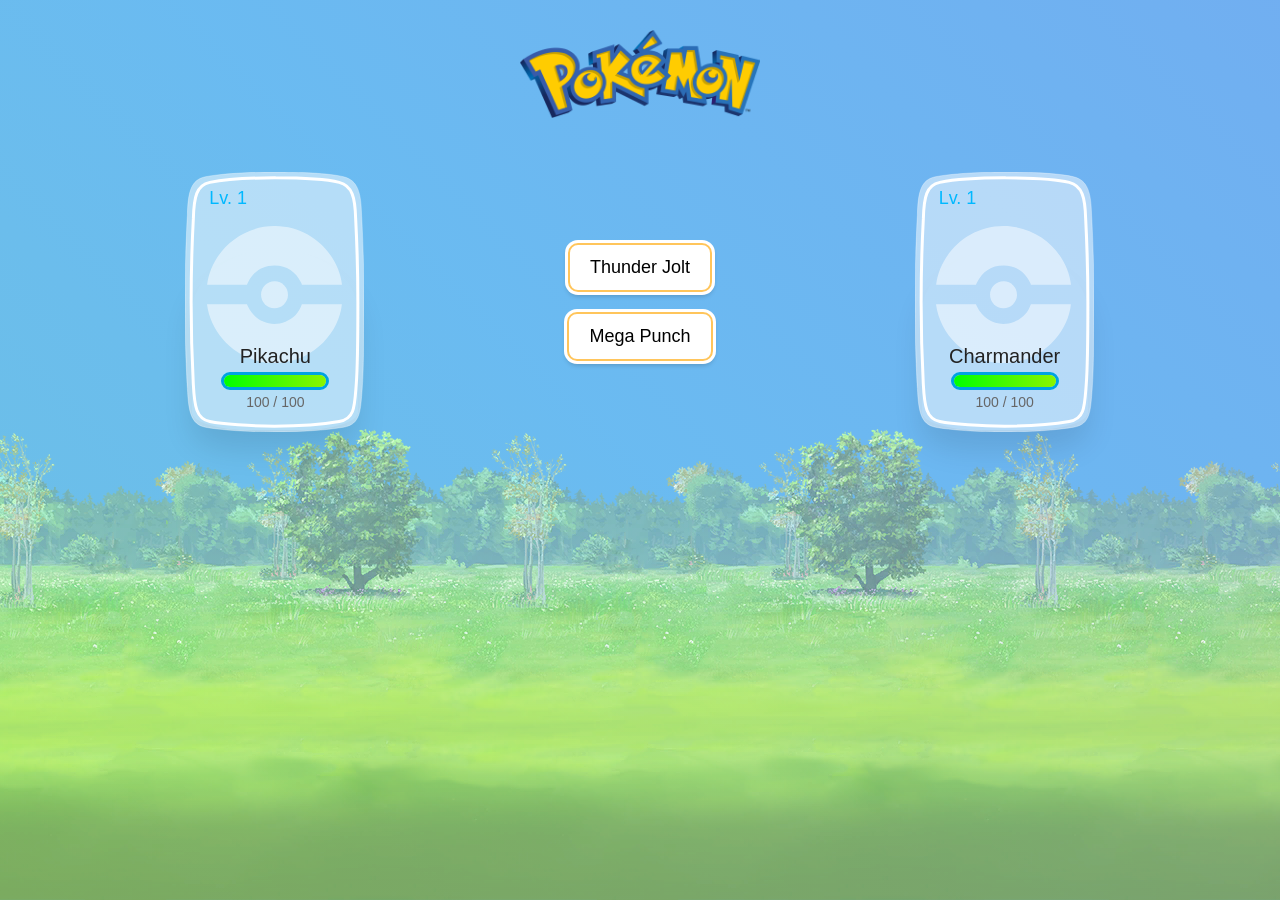
==== js game/index.html @ 96aea319 "Add files via upload" ====
<!doctype html>
<html lang="en">
<head>
    <meta charset="UTF-8">
    <meta name="viewport"
          content="width=device-width, user-scalable=no, initial-scale=1.0, maximum-scale=1.0, minimum-scale=1.0">
    <meta http-equiv="X-UA-Compatible" content="ie=edge">
    <title>Pokemon Fight</title>
    <link rel="stylesheet" href="style.css">
</head>
<body>
<div class="body">
    <header>
        <img class="logo"
             title="Reset Game"
             src="./assets/Pokemon_logo.png"
             alt="Pokemon">
    </header>
    <div class="playground">
        <div class="pokemon character">
            <span class="lvl">Lv. 1</span>
            <div class="details">
                <h2 class="name" id="name-character">
                    Pikachu
                </h2>
                <div class="hp">
                    <div class="bar">
                        <div class="health" id="progressbar-character" style="width: 100%;"></div>
                    </div>
                    <span class="text" id="health-character">100 / 100</span>
                </div>
            </div>
        </div>

        <div class="control">
            <button class="button" id="btn-kick">
                Thunder Jolt
            </button>
            <button class="button" id="btn-kick2">
                Mega Punch
            </button>
        </div>

        <div class="pokemon enemy">
            <span class="lvl">Lv. 1</span>
            <div class="details">
                <h2 class="name" id="name-enemy">
                    Charmander
                </h2>
                <div class="hp">
                    <div class="bar">
                        <div class="health" id="progressbar-enemy" style="width: 100%;"></div>
                    </div>
                    <span class="text" id="health-enemy">100 / 100</span>
                </div>
            </div>
        </div>
    </div>
</div>
<div class="catch_screen"></div>

<script src="main.js"></script>
</body>
</html>
---- js game/style.css ----
* {
    box-sizing: border-box;
}

html, body {
    padding: 0;
    margin: 0;
}

body {
    color: black;
    position: relative;
    background: red;
    background: linear-gradient(45deg, #d2ffde, #ceefff, #ded1ff);
    background-size: cover;
    background-repeat: no-repeat;
    padding: 0;
    font-family: "Heebo", sans-serif;
    background: url(./assets/Parkscene_Background.png) center bottom repeat-x, url(./assets/SkyDay.png) center top / cover;
    text-align: center;
    user-select: none;
}

.catch_screen {
    width: 100vw;
    height: 100vh;
    background: linear-gradient(45deg, #d2ffde, #ceefff, #ded1ff);
    position: fixed;
    z-index: 0;
    top: 0;
    bottom: 0;
    left: 0;
    right: 0;
    opacity: .4;
}

.control {
    width: 320px;
    height: 260px;
    position: relative;
    margin: 20px;
    display: flex;
    flex-direction: column;
    gap: 20px;
    justify-content: center;
    align-items: center;
}

.playground {
    max-width: 1024px;
    display: flex;
    justify-content: space-around;
    margin: 30px auto;
}

.arrow {
    position: absolute;
    left: 0;
    top: 50%;
    width: 36px;
    height: 36px;
    -webkit-animation: boing 0.8s ease infinite;
    animation: boing 0.8s ease infinite;
    -webkit-transform-origin: right center;
    transform-origin: right center;
    pointer-events: none;
}
.arrow svg {
    position: absolute;
    width: 36px;
    left: 0;
    top: 0;
    -webkit-filter: drop-shadow(0px 2px 3px rgba(0, 0, 0, 0.4));
    filter: drop-shadow(0px 2px 3px rgba(0, 0, 0, 0.4));
    -webkit-animation: smoosh 0.7s ease infinite;
    animation: smoosh 0.7s ease infinite;
}

.pokes {
    display: -webkit-box;
    display: flex;
    -webkit-box-flex: wrap;
    flex: wrap;
    width: 100%;
    -webkit-box-pack: center;
    justify-content: center;
    margin-bottom: 30px;
}

.pokemon {
    text-align: center;
    position: relative;
    width: 180px;
    height: 260px;
    min-width: 150px;
    margin: 20px;
    background-image: url(./assets/card.svg);
    background-repeat: no-repeat;
    background-size: contain;
}

.pokemon::before {
    content: "";
    display: block;
    position: absolute;
    opacity: 0.5;
    transition: all 0.5s ease;
    width: 76%;
    height: 53%;
    left: 12%;
    top: 47%;
    transform: translateY(-50%);
    background-image: url(./assets/pockeball.svg);
    background-repeat: no-repeat;
    background-size: contain;
}
.pokemon * {
    vertical-align: middle;
}
.pokemon .card {
    max-width: 100%;
}
.pokemon label {
    position: absolute;
    left: 10px;
    right: 10px;
    top: 10px;
    bottom: 10px;
    z-index: 1;
    cursor: pointer;
}
.pokemon .radio {
    position: absolute;
    opacity: 0;
}
.pokemon .lvl {
    color: #00b8ff;
    position: absolute;
    left: 24px;
    top: 16px;
    font-weight: 400;
    font-size: 18px;
}
.pokemon .sex {
    position: absolute;
    right: 32px;
    top: 18px;
}
.pokemon .sex .icon {
    width: 18px;
}
.pokemon .sex .icon.female {
    -webkit-transform: rotate(-45deg);
    transform: rotate(-45deg);
}
.pokemon .sprite {
    position: absolute;
    top: 40%;
    left: 50%;
    -webkit-transform: translate(-50%, -50%);
    transform: translate(-50%, -50%);
    max-width: 100px;
}
.pokemon .details {
    position: absolute;
    top: 65%;
    left: 0;
    right: 0;
}
.pokemon .details .name {
    font-size: 20px;
    font-weight: 400;
    color: #222;
    margin: 4px 0;
    display: inline-block;
}
.pokemon .details .hp {
    width: 60%;
    margin: auto;
}
.pokemon .details .hp .text {
    color: #666;
    display: inline-block;
    padding-top: 4px;
    font-size: 14px;
}
.pokemon .details .hp .bar {
    border-radius: 50px;
    background: #073fa7;
    border: 3.5px solid #00a3e2;
    height: 18px;
    overflow: hidden;
}
.pokemon .details .hp .bar .health {
    width: 50%;
    height: 100%;
    background: -webkit-gradient(linear, left top, right top, from(lime), to(#8bf500));
    background: linear-gradient(to right, lime, #8bf500);
}
.pokemon .details .hp .bar .health.low {
    background: -webkit-gradient(linear, left top, right top, from(#ffcc00), to(#f1f500));
    background: linear-gradient(to right, #ffcc00, #f1f500);
}
.pokemon .details .hp .bar .health.critical {
    background: -webkit-gradient(linear, left top, right top, from(#d20000), to(#f51700));
    background: linear-gradient(to right, #d20000, #f51700);
}
.pokemon .pokeball {
    position: absolute;
    fill: white;
    opacity: 0.5;
    -webkit-transition: all 0.5s ease;
    transition: all 0.5s ease;
    width: 76%;
    left: 12%;
    top: 47%;
    -webkit-transform: translateY(-50%);
    transform: translateY(-50%);
}
.pokemon .cell {
    -webkit-transition: all 0.2s ease;
    transition: all 0.2s ease;
}
.pokemon .cell .bg {
    stroke: rgba(255, 255, 255, 0.5);
    fill: rgba(255, 255, 255, 0.5);
    -webkit-transition: all 1.15s ease;
    transition: all 1.15s ease;
}
.pokemon .cell .stroke {
    stroke: white;
    stroke-width: 4px;
}
.pokemon:after {
    content: "";
    display: block;
    position: absolute;
    left: 7px;
    right: 7px;
    bottom: 2px;
    height: 180px;
    border-radius: 100% 100% 70% 70% / 70% 70% 20% 20%;
    background: transparent;
    box-shadow: 0 20px 30px rgba(0, 0, 0, 0.1);
    -webkit-transition: all 0.2s ease;
    transition: all 0.2s ease;
    z-index: -2;
}
.pokemon.selected:after {
    box-shadow: 0 20px 30px rgba(0, 0, 0, 0.5);
}
.pokemon.selected .cell {
    -webkit-filter: drop-shadow(0px 2px 6px white);
    filter: drop-shadow(0px 2px 6px white);
    -webkit-transform: scale(1.02);
    transform: scale(1.02);
}
.pokemon.selected .cell .bg {
    fill: rgba(255, 246, 146, 0.9);
    fill: url(#bg-gradient-selected) !important;
}
.pokemon.selected .pokeball {
    opacity: 0.8;
}
.pokemon.selected .sprite {
    -webkit-animation: bounce 0.8s ease infinite;
    animation: bounce 0.8s ease infinite;
}

.button {
    position: relative;
    background: white;
    border: 2px solid #ffc55b;
    border-radius: 10px;
    min-height: 30px;
    vertical-align: middle;
    padding: 12px 20px;
    outline: none !important;
    cursor: pointer;
    font-size: 18px;

}
.button:after {
    content: "";
    position: absolute;
    left: -5px;
    right: -5px;
    top: -5px;
    bottom: -5px;
    background: white;
    border-radius: 13px;
    z-index: -1;
    box-shadow: 0 3px 5px -2px rgba(0, 0, 0, 0.2);
}
.button:hover {
    background: -webkit-gradient(linear, left top, left bottom, from(#ffd78e), to(#ffc55b));
    background: linear-gradient(to bottom, #ffd78e, #ffc55b);
    border-color: white;
}
.button:hover:after {
    background: -webkit-gradient(linear, left top, left bottom, from(#ffd78e), to(#ffc55b));
    background: linear-gradient(to bottom, #ffd78e, #ffc55b);
    box-shadow: 0 0 5px 2px white, 0 0 15px #ffe9c1, 0 3px 5px -2px rgba(0, 0, 0, 0.2);
}

.candy {
    display: block;
    position: absolute;
    top: 52%;
    left: 55%;
    height: 12px;
    width: 12px;
    -webkit-transform: scale(1);
    transform: scale(1);
    margin: 12px;
}
.candy.mighty {
    -webkit-filter: hue-rotate(300deg) saturate(2.2);
    filter: hue-rotate(300deg) saturate(2.2);
}
.candy.smart {
    -webkit-filter: hue-rotate(200deg) saturate(1) brightness(0.65) contrast(3);
    filter: hue-rotate(200deg) saturate(1) brightness(0.65) contrast(3);
}
.candy.tough {
    -webkit-filter: hue-rotate(170deg) saturate(1) brightness(0.65) contrast(3.1);
    filter: hue-rotate(170deg) saturate(1) brightness(0.65) contrast(3.1);
}
.candy.courage {
    -webkit-filter: hue-rotate(40deg) saturate(1) brightness(0.8) contrast(2);
    filter: hue-rotate(40deg) saturate(1) brightness(0.8) contrast(2);
}
.candy.quick {
    -webkit-filter: hue-rotate(140deg) saturate(1) brightness(0.8) contrast(1.8);
    filter: hue-rotate(140deg) saturate(1) brightness(0.8) contrast(1.8);
}
.candy:after {
    content: "";
    display: block;
    height: 1px;
    width: 1px;
    box-shadow: 0px 5px #000000, 0px 6px #000000, 0px 7px #000000, 1px 8px #000000, 3px 9px #000000, 2px 9px #000000, 4px 10px #000000, 5px 10px #000000, 6px 11px #000000, 7px 11px #000000, 8px 11px #000000, 9px 10px #000000, 10px 9px #000000, 10px 8px #000000, 10px 7px #000000, 10px 6px #000000, 10px 5px #000000, 10px 4px #000000, 10px 3px #000000, 9px 2px #000000, 8px 1px #000000, 7px 1px #000000, 6px 1px #000000, 5px 2px #000000, 4px 2px #000000, 3px 3px #000000, 2px 3px #000000, 1px 4px #000000, 8px 2px #ffffff, 7px 2px #ffffff, 6px 3px #ffffff, 7px 3px #ffffff, 8px 3px #ffffff, 9px 3px #ffffff, 8px 4px #ffffff, 6px 2px #fff69c, 5px 3px #fff69c, 4px 3px #fff69c, 4px 4px #fff69c, 2px 4px #fff69c, 3px 5px #fff69c, 6px 4px #fff69c, 9px 5px #fff69c, 9px 7px #fff69c, 6px 8px #fff69c, 3px 4px #fff6e6, 2px 5px #fff6e6, 3px 6px #fff6e6, 7px 4px #fff6e6, 9px 4px #fff6e6, 7px 8px #fff6e6, 8px 8px #ffffff, 8px 10px #dea410, 7px 10px #dea410, 6px 10px #dea410, 9px 9px #dea410, 8px 9px #dea410, 7px 9px #dea410, 6px 9px #dea410, 5px 9px #dea410, 4px 9px #dea410, 4px 8px #dea410, 3px 8px #dea410, 2px 8px #dea410, 2px 7px #dea410, 1px 7px #dea410, 1px 6px #dea410, 1px 5px #eec529, 2px 6px #eec529, 3px 7px #eec529, 5px 8px #eec529, 9px 8px #eec529, 7px 6px #f6de41, 8px 6px #f6de41, 8px 7px #f6de41, 7px 7px #f6de41, 7px 5px #f6de41, 6px 5px #f6de41, 5px 5px #f6de41, 6px 6px #f6de41, 5px 4px #ffe65a, 4px 5px #ffe65a, 8px 5px #ffe65a, 9px 6px #ffe65a, 4px 6px #ffe65a, 5px 6px #ffe65a, 5px 7px #ffe65a, 6px 7px #ffe65a, 4px 7px #fff69c;
}

.heart {
    width: 18px;
    height: 18px;
    display: block;
    position: absolute;
    top: 54%;
    left: 39%;
    -webkit-animation: float 1s ease infinite;
    animation: float 1s ease infinite;
}
.heart:after {
    content: "";
    width: 1px;
    height: 1px;
    display: block;
    box-shadow: 8px 15px #000000, 9px 15px #000000, 10px 14px #000000, 11px 13px #000000, 12px 12px #000000, 13px 11px #000000, 14px 10px #000000, 15px 9px #000000, 15px 8px #000000, 15px 7px #000000, 15px 6px #000000, 14px 4px #000000, 12px 3px #000000, 11px 3px #000000, 9px 5px #000000, 8px 5px #000000, 7px 14px #000000, 6px 13px #000000, 5px 12px #000000, 4px 11px #000000, 3px 10px #000000, 2px 9px #000000, 2px 8px #000000, 2px 7px #000000, 2px 6px #000000, 3px 4px #000000, 5px 3px #000000, 6px 3px #000000, 8px 14px #a53367, 9px 14px #a53367, 10px 13px #a53367, 11px 12px #a53367, 12px 11px #a53367, 13px 10px #a53367, 14px 9px #a53367, 14px 5px #a53367, 13px 4px #a53367, 3px 5px #a53367, 4px 4px #a53367, 7px 13px #a53367, 6px 12px #a53367, 5px 11px #a53367, 4px 10px #a53367, 3px 9px #a53367, 3px 6px #a53367, 14px 6px #a53367, 10px 4px #a53367, 7px 4px #a53367, 6px 4px #a53367, 11px 4px #a53367, 7px 5px #a53367, 10px 5px #a53367, 8px 6px #a53367, 9px 6px #a53367, 3px 7px #eb86ae, 3px 8px #eb86ae, 5px 4px #eb86ae, 12px 4px #eb86ae, 14px 7px #eb86ae, 14px 8px #eb86ae, 8px 13px #eb86ae, 9px 13px #eb86ae, 7px 12px #eb86ae, 4px 9px #eb86ae, 13px 9px #eb86ae, 12px 10px #eb86ae, 10px 12px #eb86ae, 5px 10px #eb86ae, 4px 5px #eb86ae, 13px 5px #eb86ae, 5px 6px #ffffff, 6px 6px #ffffff, 5px 7px #ffffff, 11px 6px #ffffff, 6px 7px #feccf1, 5px 8px #feccf1, 4px 6px #feccf1, 5px 5px #feccf1, 11px 7px #feccf1, 9px 8px #ffc6f8, 8px 8px #ffc6f8, 8px 9px #ffc6f8, 9px 9px #ffc6f8, 7px 9px #f2d2f9, 6px 8px #f2d2f9, 7px 8px #f2d2f9, 13px 8px #ffa5da, 12px 9px #ffa5da, 11px 10px #ffa5da, 11px 11px #ffa5da, 10px 11px #ffa5da, 9px 12px #ffa5da, 8px 12px #ffa5da, 13px 7px #ffa5da, 13px 6px #ffa5da, 12px 5px #ffa5da, 4px 7px #ffa5da, 4px 8px #ffa5da, 5px 9px #ffa5da, 6px 10px #ffa5da, 6px 11px #ffa5da, 7px 11px #ffa5da, 12px 7px #ffd2f2, 12px 8px #ffd2f2, 11px 9px #ffd2f2, 10px 10px #ffd2f2, 9px 11px #ffd2f2, 8px 11px #ffd2f2, 6px 9px #ffd2f2, 7px 10px #ffd2f2, 8px 10px #ffd2f2, 9px 10px #ffd2f2, 10px 9px #ffd2f2, 11px 8px #ffd2f2, 10px 8px #ffd2f2, 10px 7px #ffd2f2, 12px 6px #ffc6f8, 7px 7px #ffc6f8, 8px 7px #ff87c2, 9px 7px #ff87c2, 10px 6px #ff87c2, 11px 5px #ff87c2, 7px 6px #ff87c2, 6px 5px #ff87c2, 2px 4px #f2d2f9, 3px 3px #f2d2f9, 5px 2px #f2d2f9, 6px 2px #f2d2f9, 11px 2px #f2d2f9, 12px 2px #f2d2f9, 14px 3px #f2d2f9, 15px 4px #f2d2f9, 2px 10px #eb86ae, 3px 11px #eb86ae, 4px 12px #eb86ae, 5px 13px #eb86ae, 6px 14px #eb86ae, 11px 14px #eb86ae, 12px 13px #eb86ae, 13px 12px #eb86ae, 14px 11px #eb86ae, 15px 10px #eb86ae, 16px 7px #eb86ae, 16px 8px #eb86ae, 15px 5px #eb86ae, 13px 3px #eb86ae, 10px 3px #eb86ae, 9px 4px #eb86ae, 7px 3px #eb86ae, 8px 4px #eb86ae, 4px 3px #eb86ae, 2px 5px #eb86ae, 1px 7px #eb86ae, 1px 8px #eb86ae, 1px 6px #f2d2f9, 1px 9px #f2d2f9, 6px 15px #f2d2f9, 5px 14px #f2d2f9, 4px 13px #f2d2f9, 3px 12px #f2d2f9, 2px 11px #f2d2f9, 4px 2px #f2d2f9, 8px 3px #f2d2f9, 9px 3px #f2d2f9, 13px 2px #f2d2f9, 11px 15px #f2d2f9, 12px 14px #f2d2f9, 13px 13px #f2d2f9, 14px 12px #f2d2f9, 15px 11px #f2d2f9, 16px 9px #f2d2f9, 16px 6px #f2d2f9, 1px 10px #ffc6f8, 16px 10px #ffc6f8, 16px 5px #ffc6f8, 1px 5px #ffc6f8, 7px 2px #ffc6f8, 10px 2px #ffc6f8, 7px 15px #a53367, 10px 15px #a53367, 7px 16px #f2d2f9, 10px 16px #f2d2f9, 8px 16px #ffa5da, 9px 16px #ffa5da;
}

@-webkit-keyframes boing {
    0%,
    100% {
        -webkit-transform: translateY(-50%) translateX(-90%) scaleX(1) scaleY(1);
        transform: translateY(-50%) translateX(-90%) scaleX(1) scaleY(1);
    }
    50% {
        -webkit-transform: translateY(-50%) translateX(-60%) scaleX(0.95) scaleY(1.1);
        transform: translateY(-50%) translateX(-60%) scaleX(0.95) scaleY(1.1);
    }
}

@keyframes boing {
    0%,
    100% {
        -webkit-transform: translateY(-50%) translateX(-90%) scaleX(1) scaleY(1);
        transform: translateY(-50%) translateX(-90%) scaleX(1) scaleY(1);
    }
    50% {
        -webkit-transform: translateY(-50%) translateX(-60%) scaleX(0.95) scaleY(1.1);
        transform: translateY(-50%) translateX(-60%) scaleX(0.95) scaleY(1.1);
    }
}
@-webkit-keyframes bounce {
    0%,
    100% {
        -webkit-transform: translateY(-50%) translateX(-50%) scaleX(1) scaleY(1);
        transform: translateY(-50%) translateX(-50%) scaleX(1) scaleY(1);
    }
    50% {
        -webkit-transform: translateY(-60%) translateX(-50%) scaleX(0.95) scaleY(1.03);
        transform: translateY(-60%) translateX(-50%) scaleX(0.95) scaleY(1.03);
    }
}
@keyframes bounce {
    0%,
    100% {
        -webkit-transform: translateY(-50%) translateX(-50%) scaleX(1) scaleY(1);
        transform: translateY(-50%) translateX(-50%) scaleX(1) scaleY(1);
    }
    50% {
        -webkit-transform: translateY(-60%) translateX(-50%) scaleX(0.95) scaleY(1.03);
        transform: translateY(-60%) translateX(-50%) scaleX(0.95) scaleY(1.03);
    }
}
@-webkit-keyframes float {
    0%,
    100% {
        -webkit-transform: translateY(-50%) translateX(-50%);
        transform: translateY(-50%) translateX(-50%);
    }
    50% {
        -webkit-transform: translateY(-57%) translateX(-50%);
        transform: translateY(-57%) translateX(-50%);
    }
}
@keyframes float {
    0%,
    100% {
        -webkit-transform: translateY(-50%) translateX(-50%);
        transform: translateY(-50%) translateX(-50%);
    }
    50% {
        -webkit-transform: translateY(-57%) translateX(-50%);
        transform: translateY(-57%) translateX(-50%);
    }
}
body,
html {
    min-height: 100%;
    text-align: center;
}

h1 {
    display: inline-block;
    font-size: 60px;
    margin: 10px;
    color: #805cff;
    font-weight: 900;
}

.logo {
    max-width: 240px;
    margin: 30px 20px 0;
}

.body {
    position: relative;
    z-index: 1;
}


.wrap {
    display: flex;
    margin: 0 auto;
    justify-content: center;
}

.row {
    margin-bottom: 12px;
}
.column {
    display: flex;
}
.action {
    display: flex;
    flex-direction: column;
    justify-content: center;
    padding: 0 24px;
}

.action label {
    padding: 6px 0;
}

.button:disabled {
    opacity: .5;
    cursor: not-allowed;
}
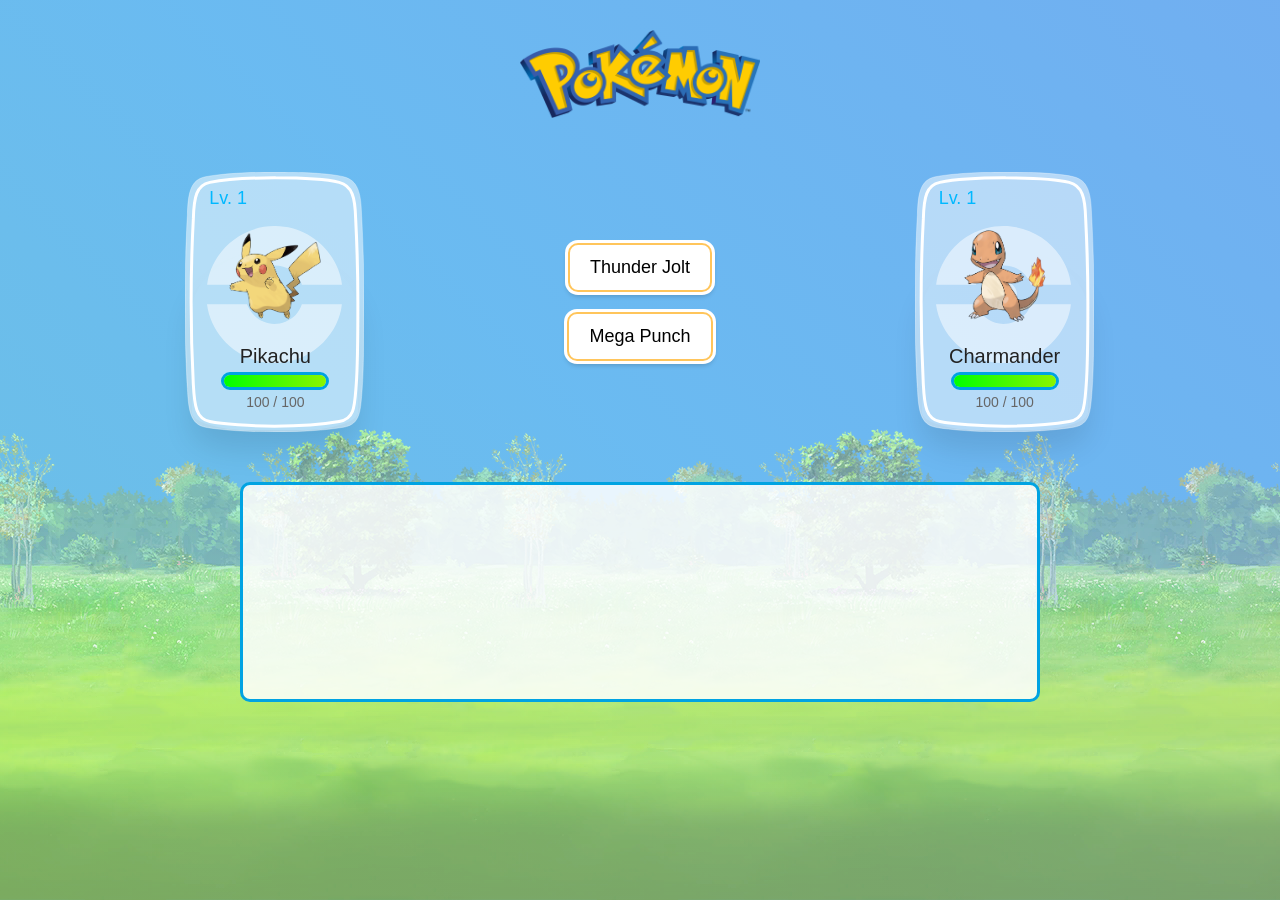
==== commit f3365668: "Add files via upload" ====
--- a/js game/index.html
+++ b/js game/index.html
@@ -19,6 +19,7 @@
     <div class="playground">
         <div class="pokemon character">
             <span class="lvl">Lv. 1</span>
+            <img src="./assets/pikachu.png" class="sprite" alt="Pikachu">
             <div class="details">
                 <h2 class="name" id="name-character">
                     Pikachu
@@ -43,6 +44,7 @@
 
         <div class="pokemon enemy">
             <span class="lvl">Lv. 1</span>
+            <img src="./assets/charmander.png" class="sprite" alt="Charmander">
             <div class="details">
                 <h2 class="name" id="name-enemy">
                     Charmander
@@ -56,6 +58,7 @@
             </div>
         </div>
     </div>
+    <div id="logs"></div>
 </div>
 <div class="catch_screen"></div>
 
--- a/js game/style.css
+++ b/js game/style.css
@@ -479,3 +479,22 @@
     opacity: .5;
     cursor: not-allowed;
 }
+
+#logs {
+    max-width: 800px;
+    height: 220px;
+    overflow-y: auto;
+    margin: 0 auto 30px;
+    padding: 10px 20px;
+    text-align: left;
+    background: rgba(255, 255, 255, 0.85);
+    border: 3px solid #00a3e2;
+    border-radius: 10px;
+}
+
+#logs p {
+    margin: 0 0 8px;
+    padding-bottom: 8px;
+    border-bottom: 1px solid #ccc;
+    font-size: 16px;
+}
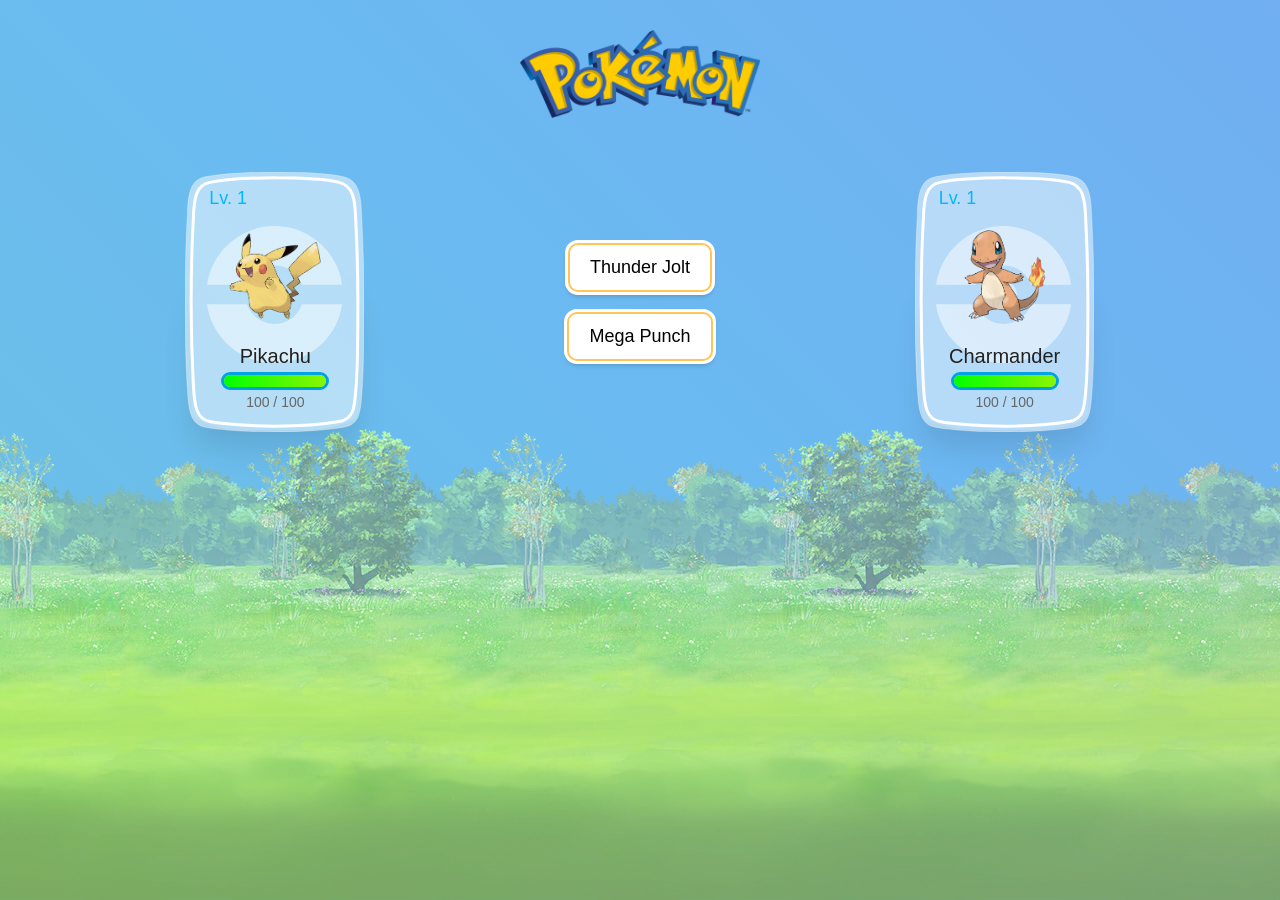
==== commit 7a4294bf: "Add files via upload" ====
--- a/js game/index.html
+++ b/js game/index.html
@@ -58,7 +58,6 @@
             </div>
         </div>
     </div>
-    <div id="logs"></div>
 </div>
 <div class="catch_screen"></div>
 
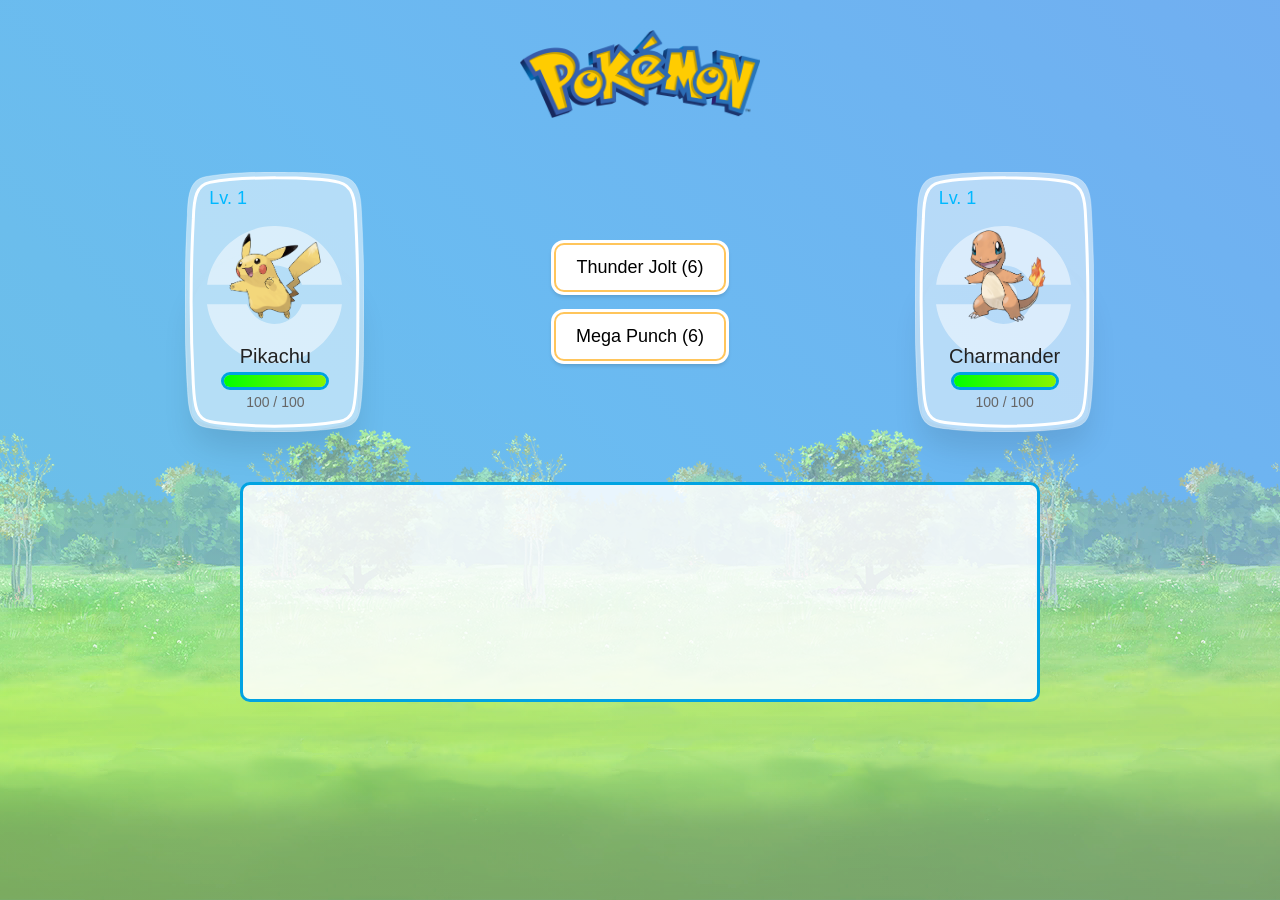
==== commit 7735fd31: "Add files via upload" ====
--- a/js game/index.html
+++ b/js game/index.html
@@ -58,6 +58,7 @@
             </div>
         </div>
     </div>
+    <div id="logs"></div>
 </div>
 <div class="catch_screen"></div>
 
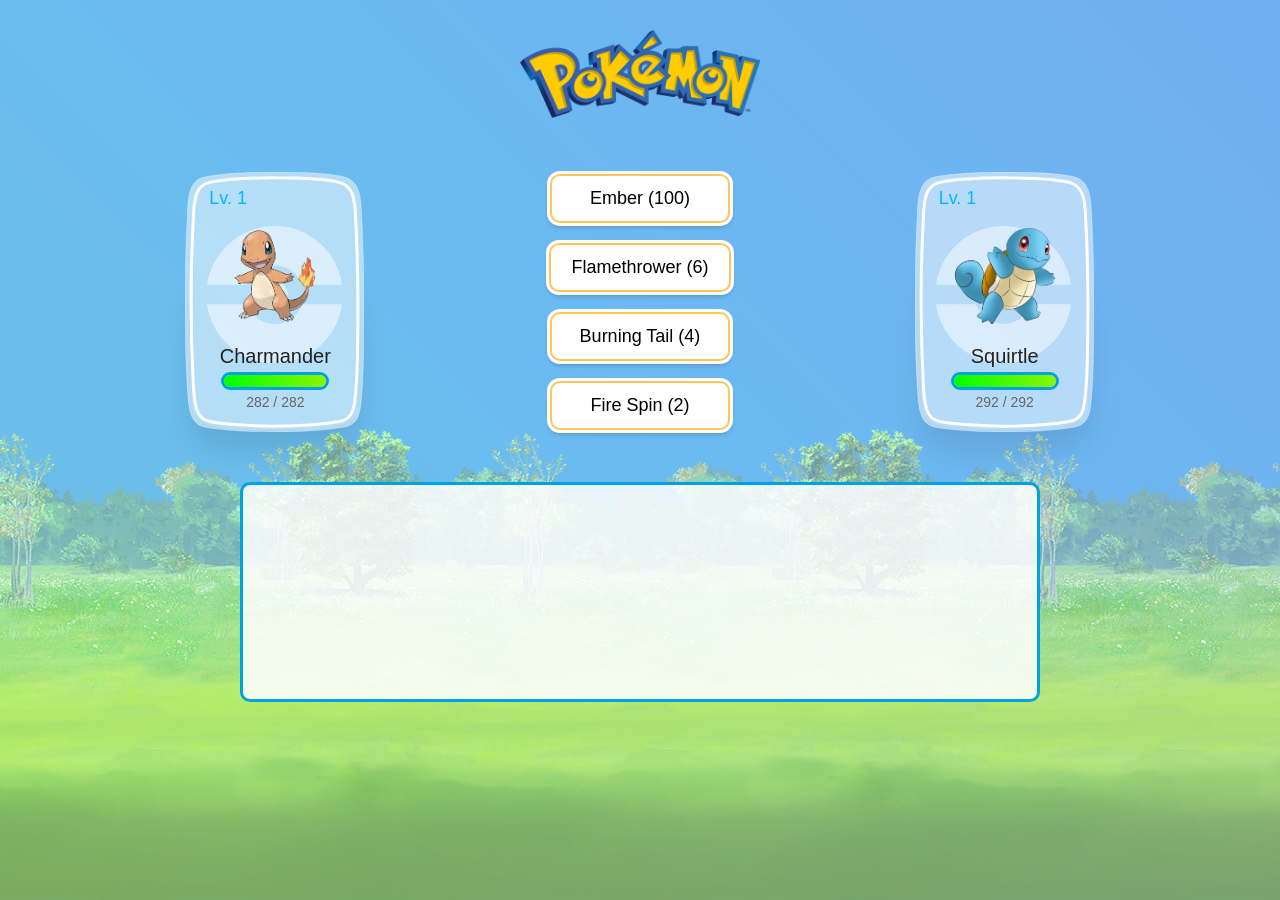
==== commit 8ae0badb: "Add files via upload" ====
--- a/js game/index.html
+++ b/js game/index.html
@@ -17,43 +17,36 @@
              alt="Pokemon">
     </header>
     <div class="playground">
-        <div class="pokemon character">
+        <div class="pokemon player1">
             <span class="lvl">Lv. 1</span>
-            <img src="./assets/pikachu.png" class="sprite" alt="Pikachu">
+            <img src="./assets/pikachu.png" class="sprite" id="img-player1" alt="Pikachu">
             <div class="details">
-                <h2 class="name" id="name-character">
+                <h2 class="name" id="name-player1">
                     Pikachu
                 </h2>
                 <div class="hp">
                     <div class="bar">
-                        <div class="health" id="progressbar-character" style="width: 100%;"></div>
+                        <div class="health" id="progressbar-player1" style="width: 100%;"></div>
                     </div>
-                    <span class="text" id="health-character">100 / 100</span>
+                    <span class="text" id="health-player1">100 / 100</span>
                 </div>
             </div>
         </div>
 
-        <div class="control">
-            <button class="button" id="btn-kick">
-                Thunder Jolt
-            </button>
-            <button class="button" id="btn-kick2">
-                Mega Punch
-            </button>
-        </div>
+        <div class="control"></div>
 
-        <div class="pokemon enemy">
+        <div class="pokemon player2">
             <span class="lvl">Lv. 1</span>
-            <img src="./assets/charmander.png" class="sprite" alt="Charmander">
+            <img src="./assets/charmander.png" class="sprite" id="img-player2" alt="Charmander">
             <div class="details">
-                <h2 class="name" id="name-enemy">
+                <h2 class="name" id="name-player2">
                     Charmander
                 </h2>
                 <div class="hp">
                     <div class="bar">
-                        <div class="health" id="progressbar-enemy" style="width: 100%;"></div>
+                        <div class="health" id="progressbar-player2" style="width: 100%;"></div>
                     </div>
-                    <span class="text" id="health-enemy">100 / 100</span>
+                    <span class="text" id="health-player2">100 / 100</span>
                 </div>
             </div>
         </div>
@@ -62,6 +55,6 @@
 </div>
 <div class="catch_screen"></div>
 
-<script src="main.js"></script>
+<script type="module" src="main.js"></script>
 </body>
 </html>
--- a/js game/style.css
+++ b/js game/style.css
@@ -46,6 +46,15 @@
     align-items: center;
 }
 
+.control .button {
+    min-width: 180px;
+    text-transform: capitalize;
+}
+
+.control .button.start {
+    border-color: #6bd36b;
+}
+
 .playground {
     max-width: 1024px;
     display: flex;
